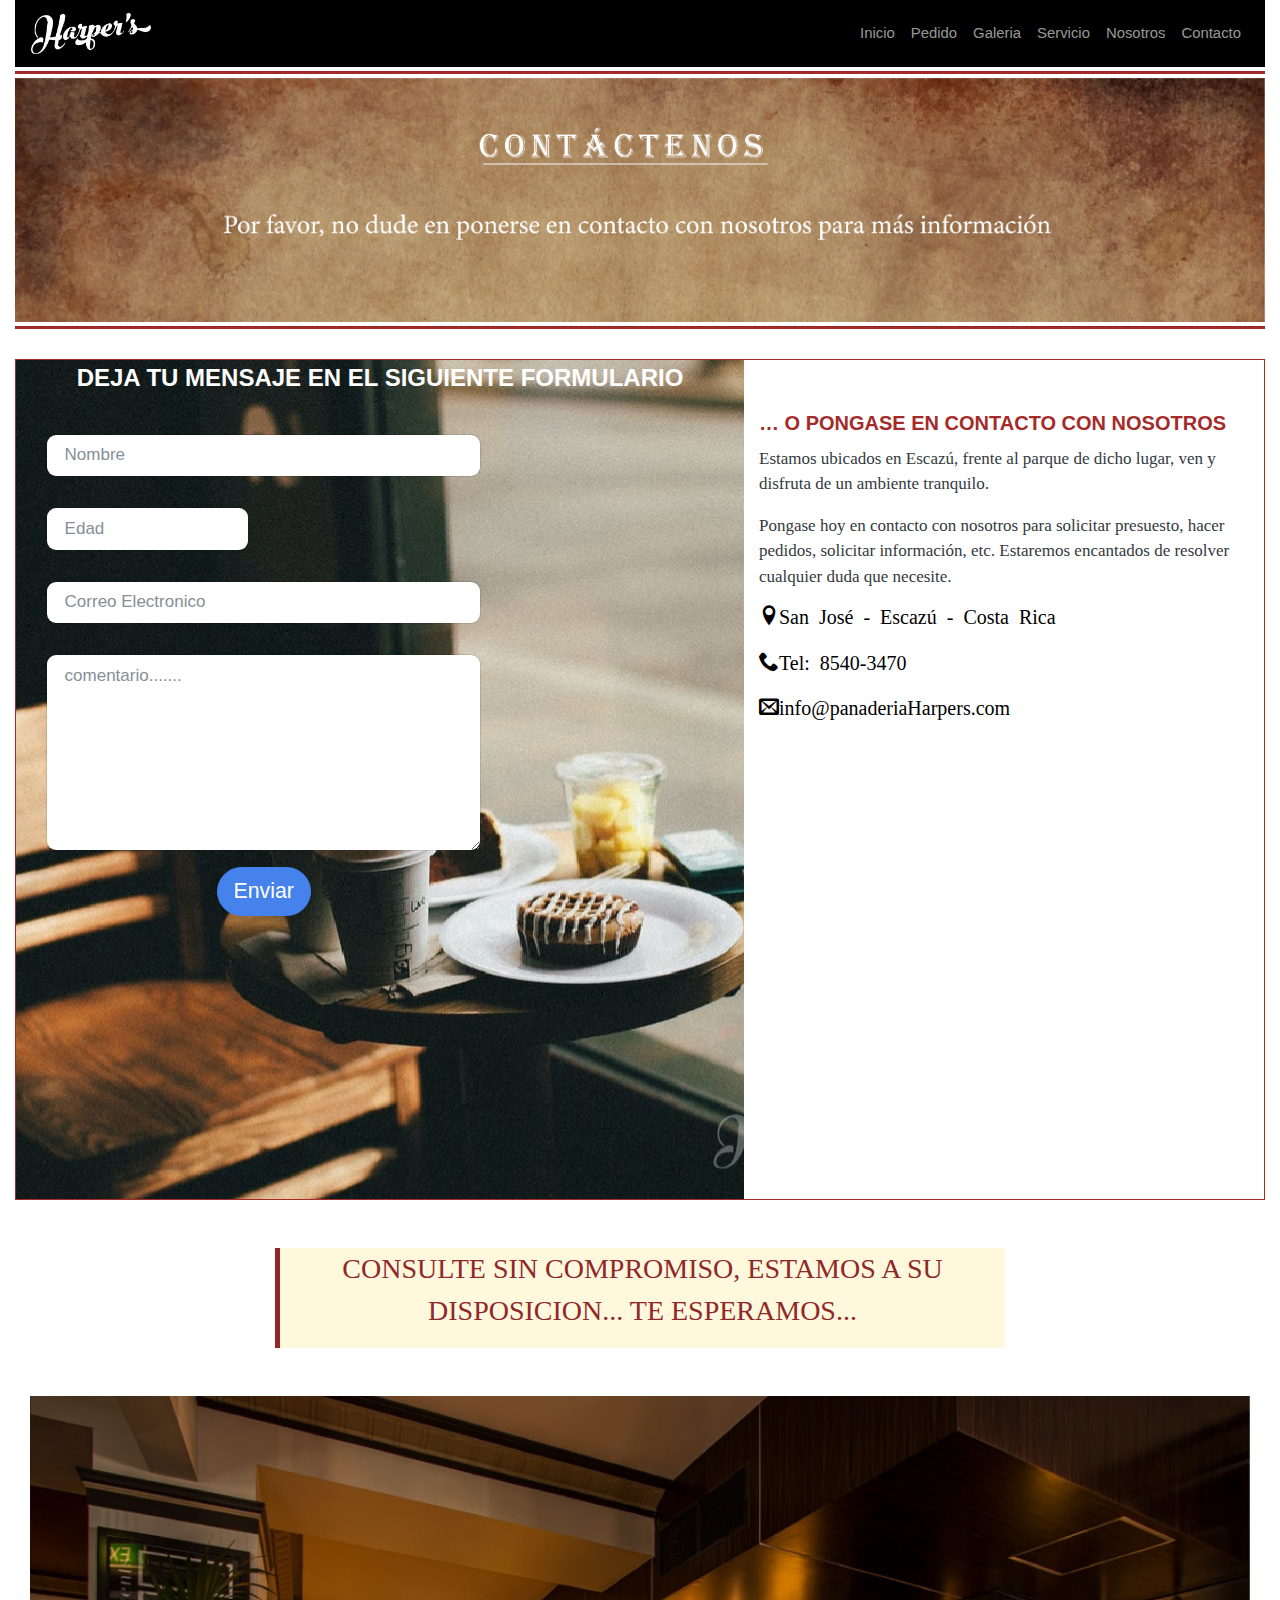
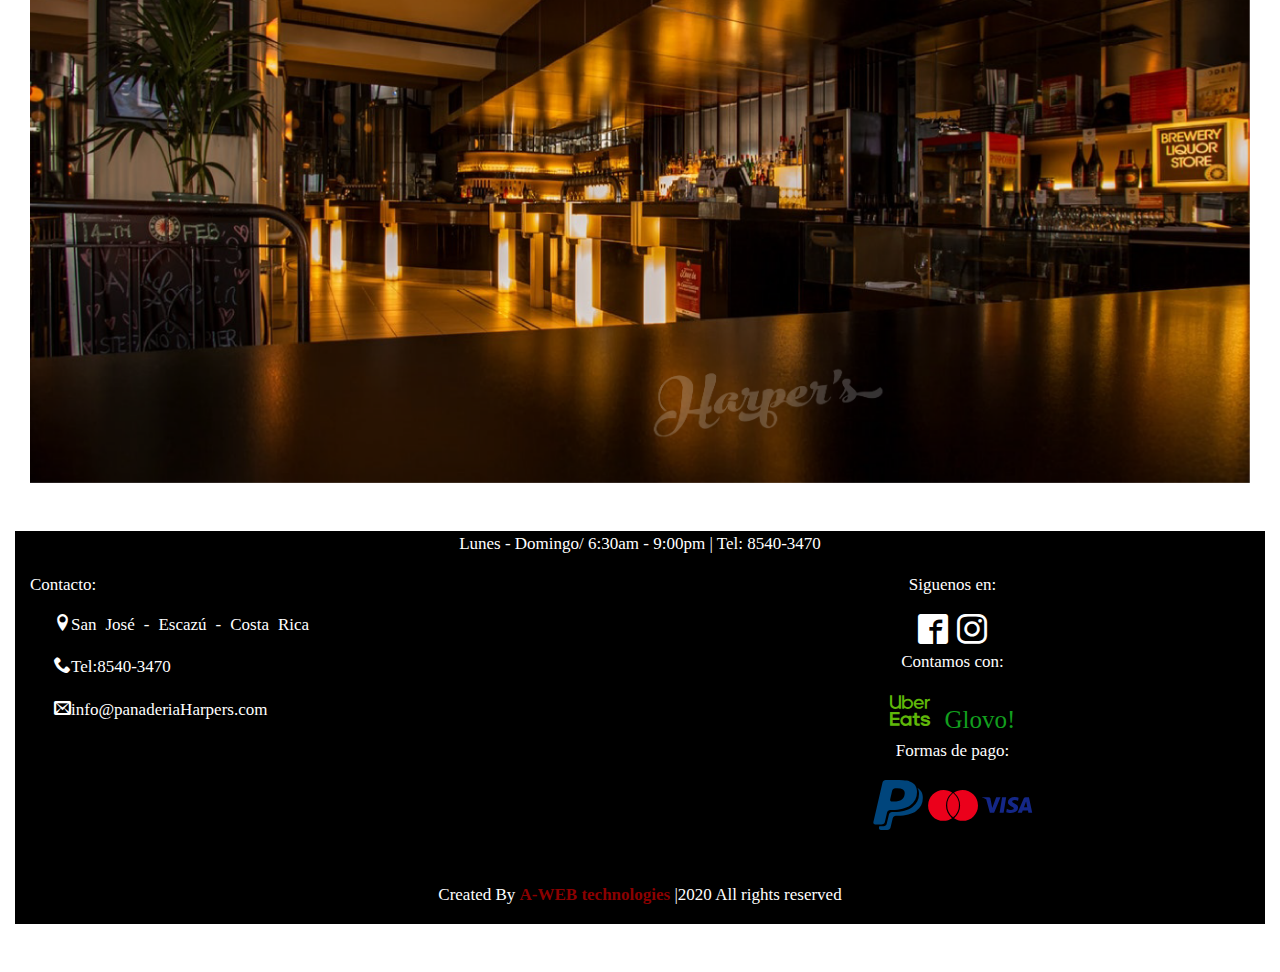
==== src/main/resources/static/contacto.html @ 95c624a9 "Commit del codigo del repositorio 1" ====
<!DOCTYPE html>
<html lang="en">

    <head>
        <meta charset="UTF-8">
        <meta name="viewport" content="width=device-width, initial-scale=1.0">
        <meta name="author" content="Adrián Bonilla Carrión">
        <meta name="keywords" lang="es" content="panaderia, postres, cafeteria">
        <title>Panaderia </title>
        <link rel="stylesheet" href="css/bootstrap.min.css">
        <link rel="stylesheet" href="css/contacto.css">
        <link rel="stylesheet" href="fonts/style.css">
        <link href="https://fonts.googleapis.com/css2?family=Sirin+Stencil&family=Vast+Shadow&display=swap" rel="stylesheet">
        <link rel="stylesheet" href="js/formulario.js">

    </head>
    <body>
        <div class="container-fluid justify-content-center">
            <!--Menu-->
            <nav class="navbar navbar-expand-lg navbar-dark badge-dark ">
                <a class="navbar-brand" href="#"><img src="img/logo.png" alt="logo" class="logo-brand"></a>
                <button class="navbar-toggler" type="button" data-toggle="collapse" data-target="#navbarSupportedContent"
                        aria-controls="navbarSupportedContent" aria-expanded="false" aria-label="Toggle navigation">
                    <span class="navbar-toggler-icon"></span>
                </button>
                <div class="collapse navbar-collapse" id="navbarSupportedContent">
                    <ul class="navbar-nav ml-auto">
                        <li class="nav-item">
                            <a class="nav-link" href="index.html" id="inicio">Inicio</a>
                        </li>
                        <li class="nav-item">
                            <a class="nav-link" href="pedido.html" id="Pedido">Pedido</a>
                        </li>
                        <li class="nav-item">
                            <a class="nav-link" href="galeria.html" id="galeria">Galeria</a>
                        </li>
                        <li class="nav-item">
                            <a class="nav-link" href="servicio.html" id="servicio">Servicio</a>
                        </li>
                        <li class="nav-item">
                            <a class="nav-link" href="nosotros.html" id="nosotros">Nosotros</a>
                        </li>
                        <li class="nav-item">
                            <a class="nav-link" href="contacto.html" id="contacto">Contacto</a>
                        </li>
                    </ul>
                </div>
            </nav>
            <hr>
            <!--Fin del menu-->
            <header>
                <div class="row">
                    <div class="col-12">
                        <div class="titulo">
                            <img src="img/contactenos.png" alt="textura">
                        </div>
                    </div>
                </div>
            </header>
            <hr>
            <br>
            <div class="container-fluid">
                <div class="row marco">
                    <div class="col-lg-7" style="background-image: url(img/desk.jpg); width: 100%;">
                        <div class="well well-sm">
                            <form class="form-horizontal text-center" method="post" name="fvalida">
                                <fieldset>
                                    <legend style="color: #fff; font-weight: bold;">DEJA TU MENSAJE EN EL SIGUIENTE FORMULARIO</legend>

                                    <div class="form-group">
                                        <div class="col-md-8 justify-content-center">
                                            <input name="nombre" type="text" placeholder="Nombre" class="form-control">
                                        </div>
                                    </div>
                                    <div class="form-group">
                                        <div class="col-md-4">
                                            <input type="text" name="edad" maxlength="2" placeholder="Edad" class="form-control">
                                        </div>
                                    </div>

                                    <div class="form-group">
                                        <div class="col-md-8">
                                            <input name="usuario" type="text" placeholder="Correo Electronico" class="form-control">
                                        </div>
                                    </div>

                                    <div class="form-group">
                                        <div class="col-md-8">
                                            <textarea class="form-control"  name="comentario" placeholder="comentario......." rows="7"></textarea>
                                        </div>
                                    </div>
                                    <div class="form-group">
                                        <div class="col-md-8 text-center">
                                            <input type="button" id="botonEnvio" class="btn btn-primary btn-lg" value="Enviar" onclick="valida_Datos()"></input>
                                        </div>
                                    </div>
                                </fieldset>
                            </form>
                        </div>
                    </div>

                    <div class="col-lg-5 mt-5 justify-content-start">
                        <legend class=" header">… O PONGASE EN CONTACTO CON NOSOTROS</legend>
                        <p>Estamos ubicados en Escazú, frente al parque de dicho lugar, ven y disfruta de un ambiente tranquilo.</p>
                        <p>Pongase hoy en contacto con nosotros para solicitar presuesto, hacer pedidos, solicitar información, etc. Estaremos encantados de resolver cualquier duda que necesite.</p>
                        <span class="icon-location text-center d-flex iconosnegros"> San José - Escazú - Costa Rica </span>
                        <br>
                        <span class="icon-phone text-center d-flex iconosnegros">  Tel: 8540-3470</span>
                        <br>
                        <span class="icon-envelop text-center d-flex  iconosnegros">  info@panaderiaHarpers.com </span>
                        <br>
                        <iframe src="https://www.google.com/maps/embed?pb=!1m18!1m12!1m3!1d3930.1677699401207!2d-84.14722678448962!3d9.919981692906058!2m3!1f0!2f0!3f0!3m2!1i1024!2i768!4f13.1!3m3!1m2!1s0x8fa0fdf7184600a3%3A0xa84bedf763f8aad9!2sPanaderia%20y%20Reposteria%20HARPER&#39;S!5e0!3m2!1ses-419!2scr!4v1606435968899!5m2!1ses-419!2scr" width="100%" height="450" frameborder="0" style="border:0;" allowfullscreen="" aria-hidden="false" tabindex="0"></iframe>
                    </div>
                </div>
                <section>
                    <div class="row mt-5">
                        <div class="col-lg-7 m-auto cajaTexto">
                            <p class="d-flex justify-content-center text-center ">CONSULTE SIN COMPROMISO, ESTAMOS A SU DISPOSICION... TE ESPERAMOS...</p>
                        </div>
                    </div>
                </section>
                <div class="row mt-5">
                    <div class="col-lg-12">
                        <img src="img/fondoContacto.png" alt="fondo" width="100%">
                    </div>
                </div>
            </div>

            <!--inicio del footer-->
            <section class="footer container-fluid mt-5 mb-5">
                <div class="row mt-5">
                    <div class="col-lg-12 col-md-12 col-sm-12 col-12">
                        <p class="horario">Lunes - Domingo/ 6:30am - 9:00pm | Tel: 8540-3470</p>
                    </div>
                </div>
                <div class="row">
                    <div class="col-lg-6 col-md-6 col-sm-6 col-12 text-center align-content-between textoFooter">
                        <p class="text-left">Contacto:</p> 
                        <span class="icon-location ubicacion text-center d-flex ml-4">  San José - Escazú - Costa Rica </span>
                        <br>
                        <span class="icon-phone ubicacion text-center d-flex ml-4">  Tel:8540-3470</span>
                        <br>
                        <span class="icon-envelop ubicacion text-center d-flex ml-4">  info@panaderiaHarpers.com </span>
                    </div>
                    <div class="col-lg-6 col-md-6 col-sm-6 col-12 text-center align-content-between textoFooter">
                        <p>Siguenos en:</p> 
                        <a href="https://www.facebook.com/profile.php?id=100094692098319_text=true&width=500" target="_blank">
                            <span class="icon-facebook2"></span>
                        </a>
                        <a href="https://www.instagram.com/_harpers/"><span 
                                class="icon-instagram"></span></a> 
                        <p>Contamos con:</p>
                        <a href="#"><span class="icon-ubereats mb-5"></span></a>
                        <a href="#"><span class="glovo mb-5">Glovo!</span></a>
                        <p>Formas de pago:</p>
                        <a href="#"><span class="icon-paypal mb-5" style="font-size: 50px;"></span></a>
                        <a href="#"><span class="icon-mastercard mb-5"  style="font-size: 50px;"></span></a>
                        <a href="#"><span class="icon-visa mb-5"  style="font-size: 50px;"></span></a>
                    </div>
                </div>
                <div class="row mt-5">
                    <div class="col-12">
                        <p class="credito ">Created By <b style="color: darkred;">A-WEB technologies  </b>|2020 All rights reserved</p>
                    </div>
                </div>
            </section>
            <!--Fin del footer-->  
        </div>
        <script src="js/formulario.js"></script>
        <script src="js/jquery-3.3.1.min.js"></script>
        <script src="js/popper.min.js"></script>
        <script src="js/bootstrap.min.js"></script>
    </body>
</html>
---- src/main/resources/static/css/contacto.css ----
hr{
    margin-top: 4px;
    margin-bottom: 4px;
    background-color: brown;
    height: 2px;
}
/*Menu*/
.navbar{
    background-color: #000;
    min-height: 50px;
}
.nav-link{
    color: #ffffff;
}
.logo-brand{
    min-width: 120px;
    max-width: 10px;
}
.navbar-toggler:focus{
    outline:none;
}
/*cierre del menu*/
/*Inicio del header*/
.titulo img{
  width: 100%;
}
/*fin del header*/
.header {
    color: brown;
    font-size: 20px;
    font-weight: bold;
}
.bigicon {
    font-size: 35px;
    color: #36A0FF;
}
.marco{
    border: 1px solid brown;
}
.form-control{
    border-radius: 10px;
    margin-top: 30px;
}
.humano{
  size: 25px;
  color: #fff;
  font-weight: bold;
}

.iconosnegros{
    color: #000;
    font-weight: bold;
    font-size: 20px;
}

.cajaTexto{
  background-color: cornsilk;
  border-left: 5px solid #902729;
}
.cajaTexto p{
  font-size: 28px;
  color: #902729;
}


/*footer*/
.footer{
    background-color: black;
  }
  .horario{
    color: #fff;
    text-align: center;
  }
  .textoFooter{
    color: #fff;
  }
  .ubicacion{
    color: #fff;
  }
  .icon-facebook2::before {
    color: #fff;
   font-size: 30px;
   margin-right: 5px;
  }
  .icon-instagram::before {
    color: #fff;
   font-size: 30px;
  }
  .glovo{
    color: rgb(18, 158, 30);
    font-size: 25px;
    font-family: bold;
  }
  .icon-ubereats{
    font-size: 40px;
    margin-right: 10px;
  }
  .credito{
    color: #fff;
    text-align: center;
  }
---- src/main/resources/static/fonts/style.css ----
@font-face {
  font-family: 'icomoon';
  src:  url('icomoon.eot?p1af0n');
  src:  url('icomoon.eot?p1af0n#iefix') format('embedded-opentype'),
    url('icomoon.ttf?p1af0n') format('truetype'),
    url('icomoon.woff?p1af0n') format('woff'),
    url('icomoon.svg?p1af0n#icomoon') format('svg');
  font-weight: normal;
  font-style: normal;
  font-display: block;
}

[class^="icon-"], [class*=" icon-"] {
  /* use !important to prevent issues with browser extensions that change fonts */
  font-family: 'icomoon' !important;
  speak: never;
  font-style: normal;
  font-weight: normal;
  font-variant: normal;
  text-transform: none;
  line-height: 1;

  /* Better Font Rendering =========== */
  -webkit-font-smoothing: antialiased;
  -moz-osx-font-smoothing: grayscale;
}

.icon-database:before {
  content: "\e903";
}
.icon-pencil:before {
  content: "\e907";
}
.icon-phone:before {
  content: "\e942";
}
.icon-envelop:before {
  content: "\e945";
}
.icon-location:before {
  content: "\e947";
}
.icon-user:before {
  content: "\e971";
}
.icon-truck:before {
  content: "\e9b0";
}
.icon-facebook2:before {
  content: "\ea91";
}
.icon-instagram:before {
  content: "\ea92";
}
.icon-mastercard:before {
  content: "\e904";
  color: #eb001b;
}
.icon-paypal:before {
  content: "\e906";
  color: #00457c;
}
.icon-ubereats:before {
  content: "\e902";
  color: #5fb709;
}
.icon-visa:before {
  content: "\e905";
  color: #142787;
}
.icon-cake:before {
  content: "\e901";
}
.icon-regalo1:before {
  content: "\e900";
}
.icon-hour-glass:before {
  content: "\1f54f";
}
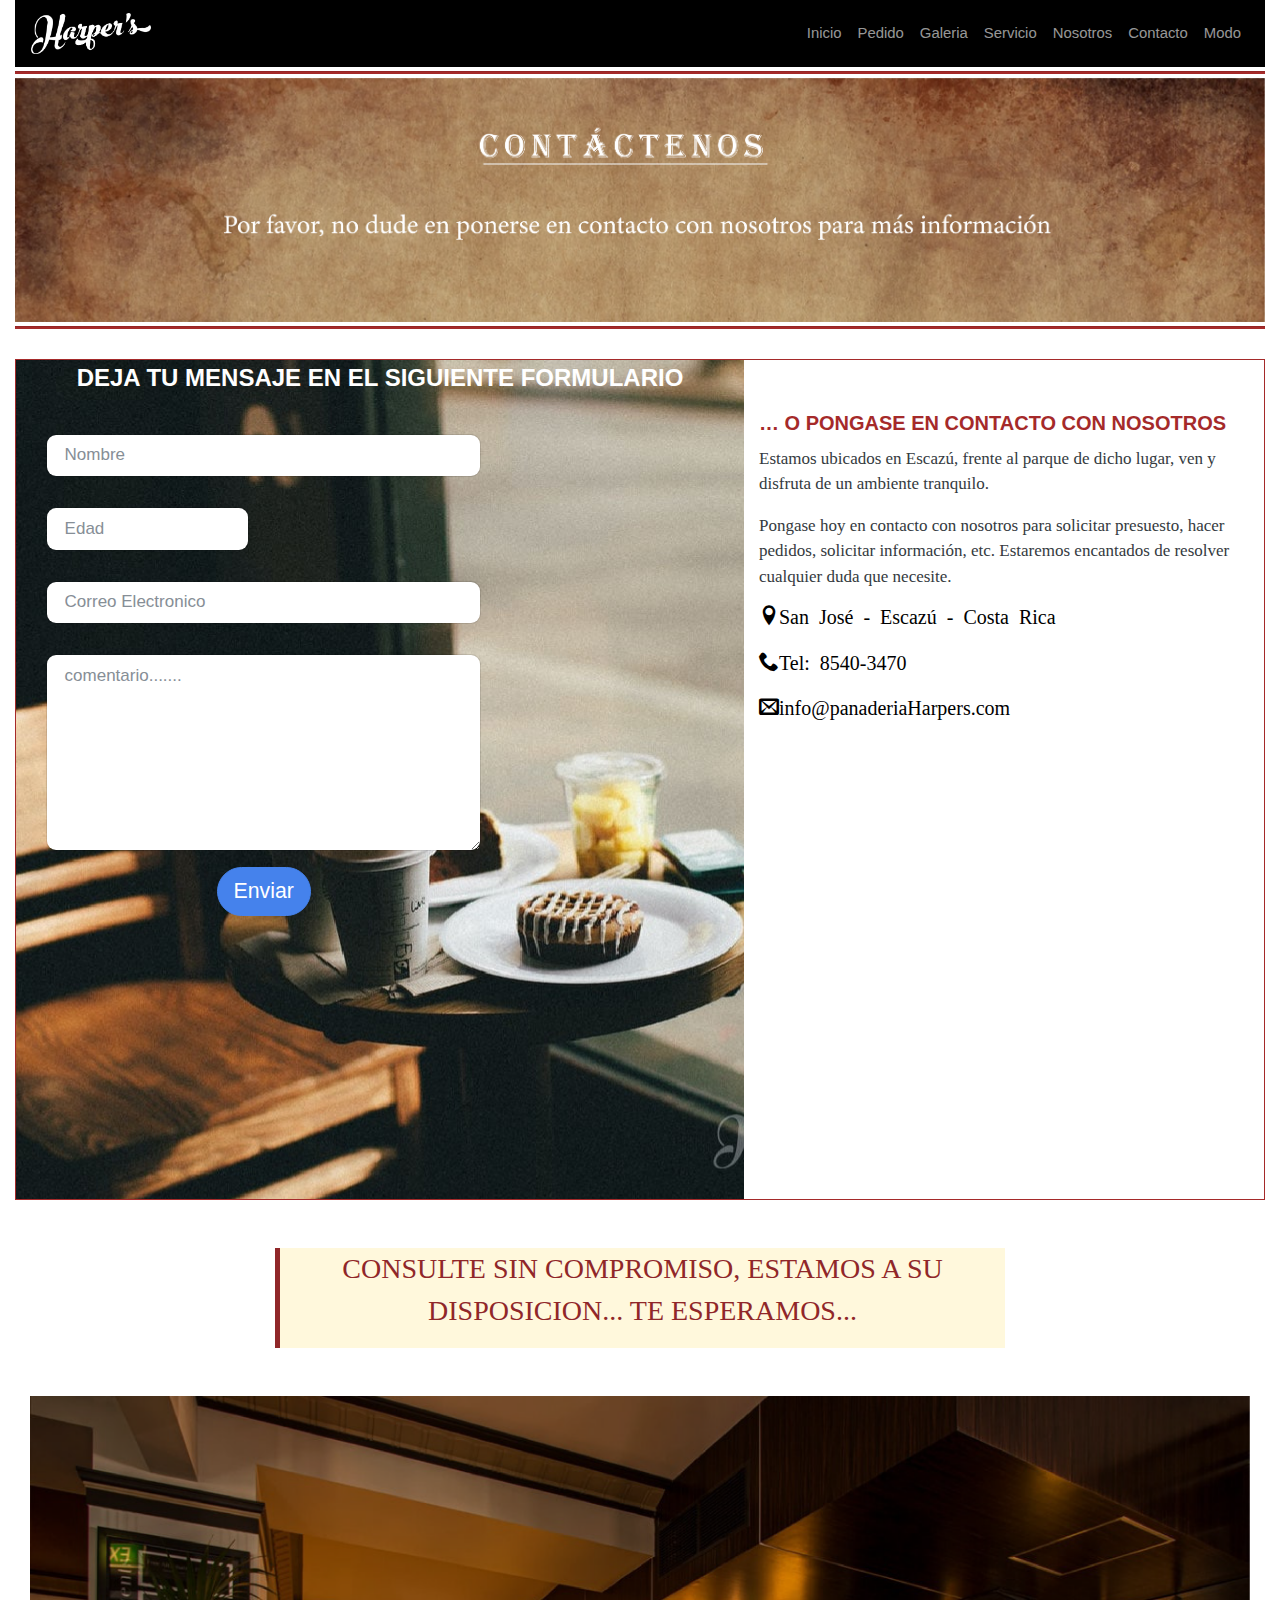
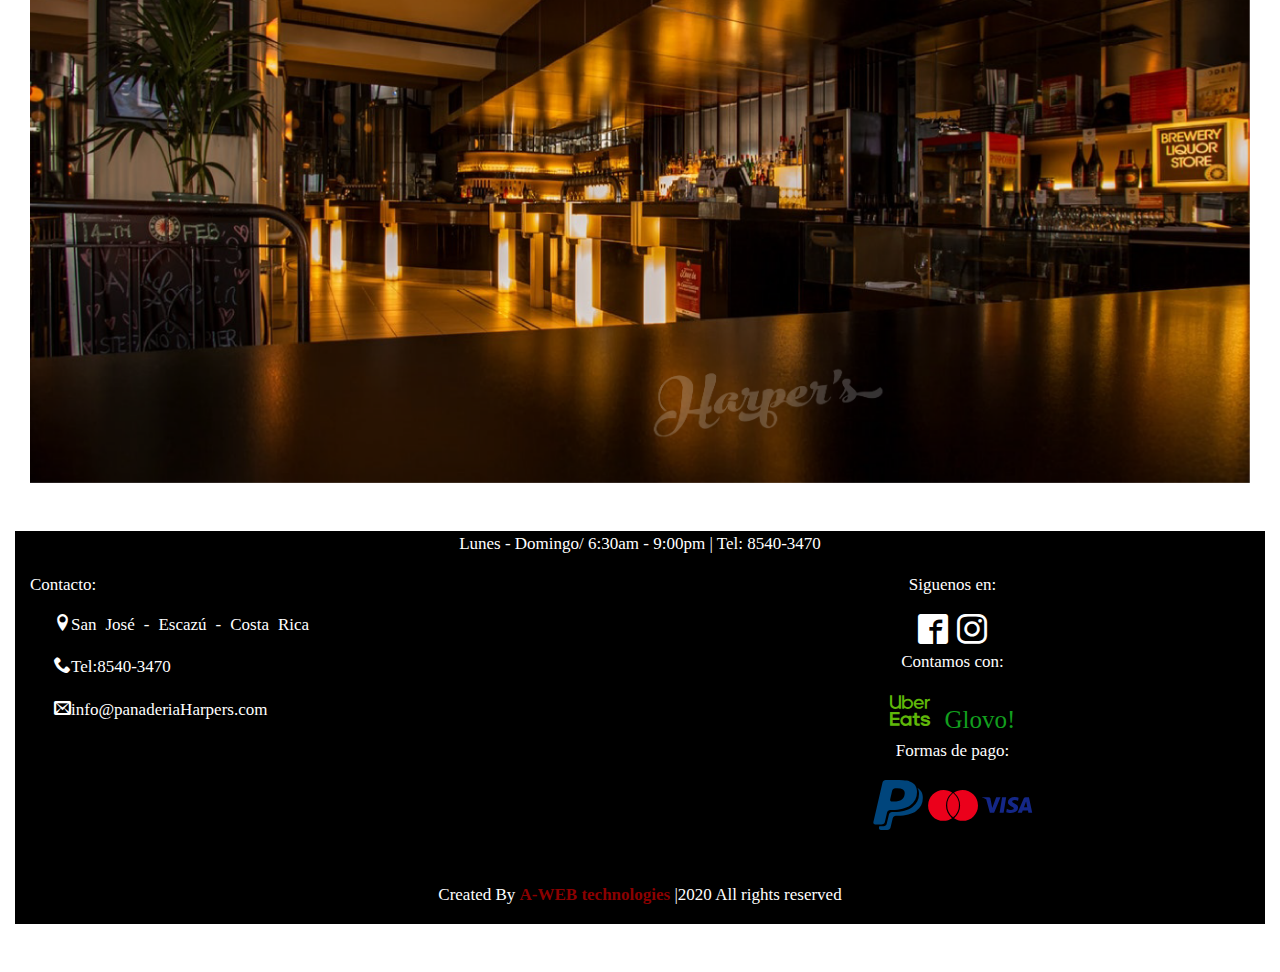
==== commit cd40878b: "Commit: Se agrega el acceso a la seleccion de modo" ====
--- a/src/main/resources/static/contacto.html
+++ b/src/main/resources/static/contacto.html
@@ -42,6 +42,9 @@
                         </li>
                         <li class="nav-item">
                             <a class="nav-link" href="contacto.html" id="contacto">Contacto</a>
+                        </li>
+                        <li class="nav-item">
+                            <a class="nav-link" href="eleccionModos.html" id="modo">Modo</a>
                         </li>
                     </ul>
                 </div>
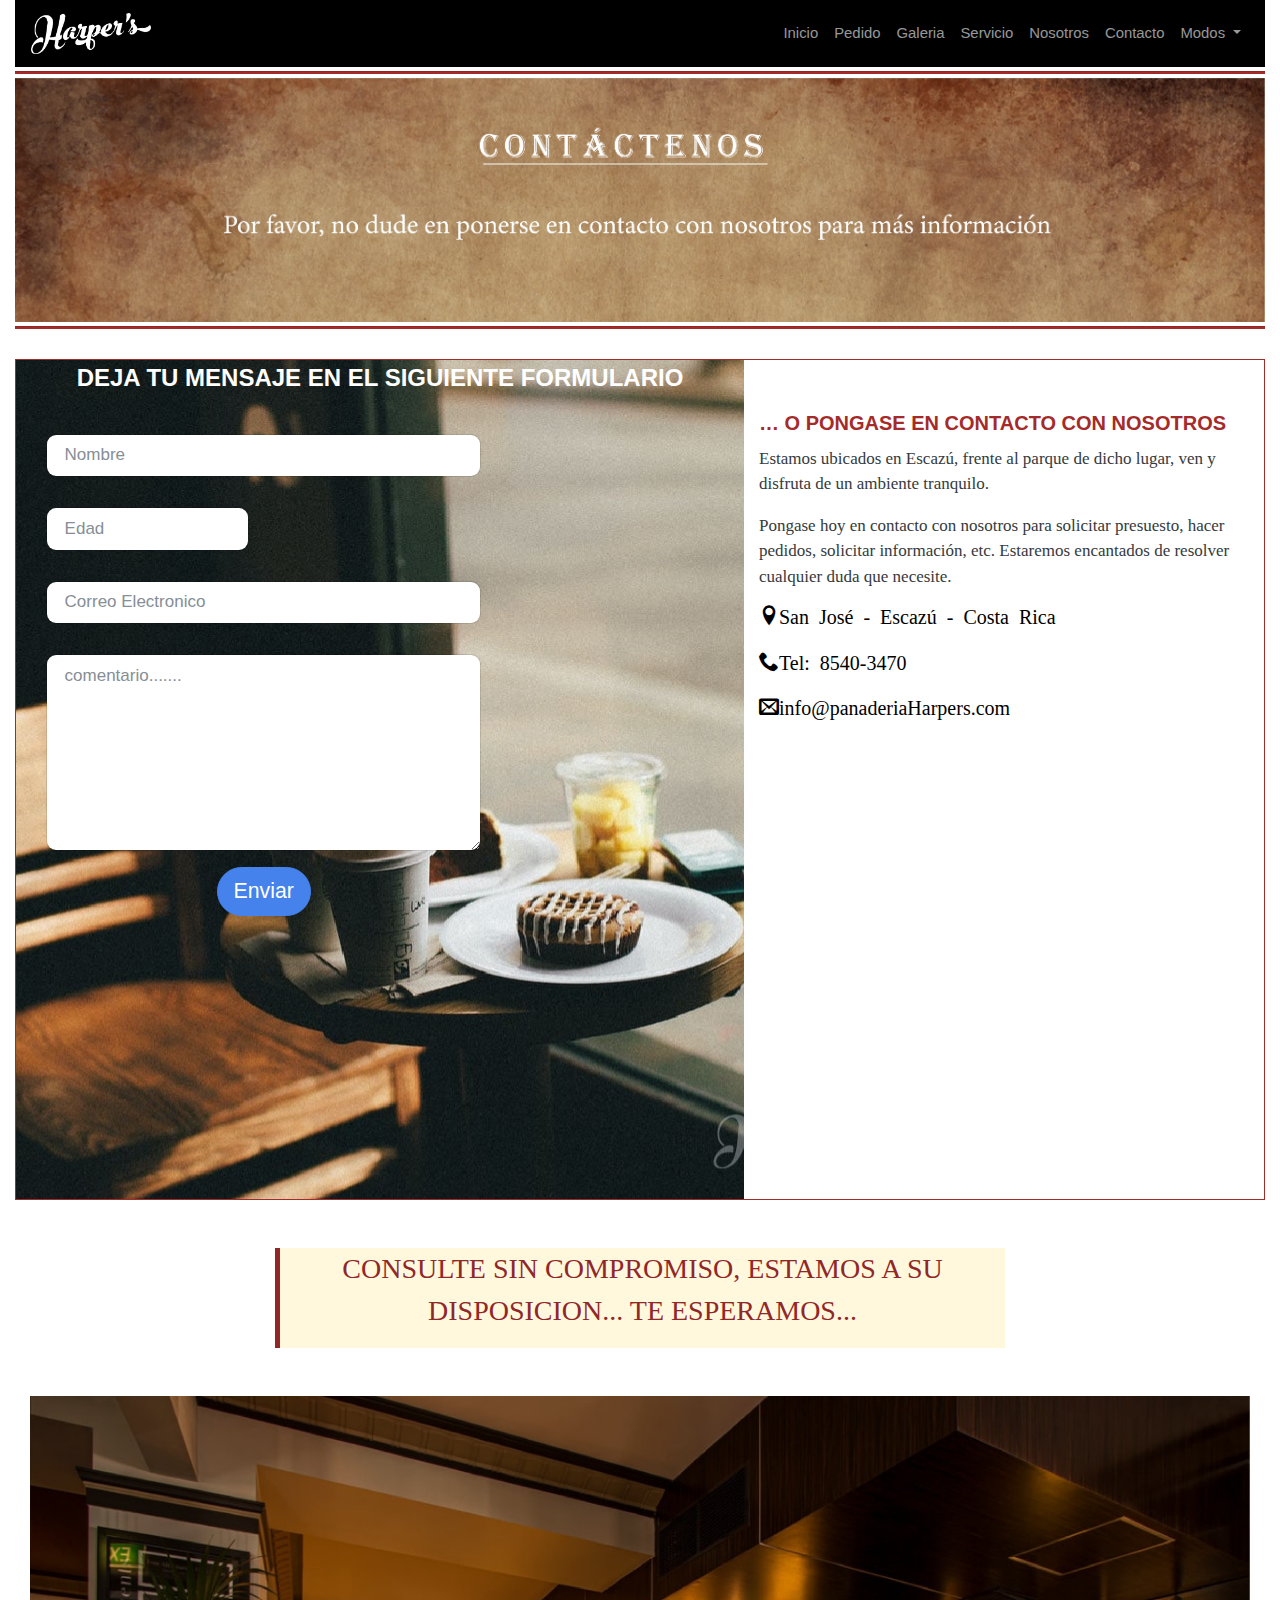
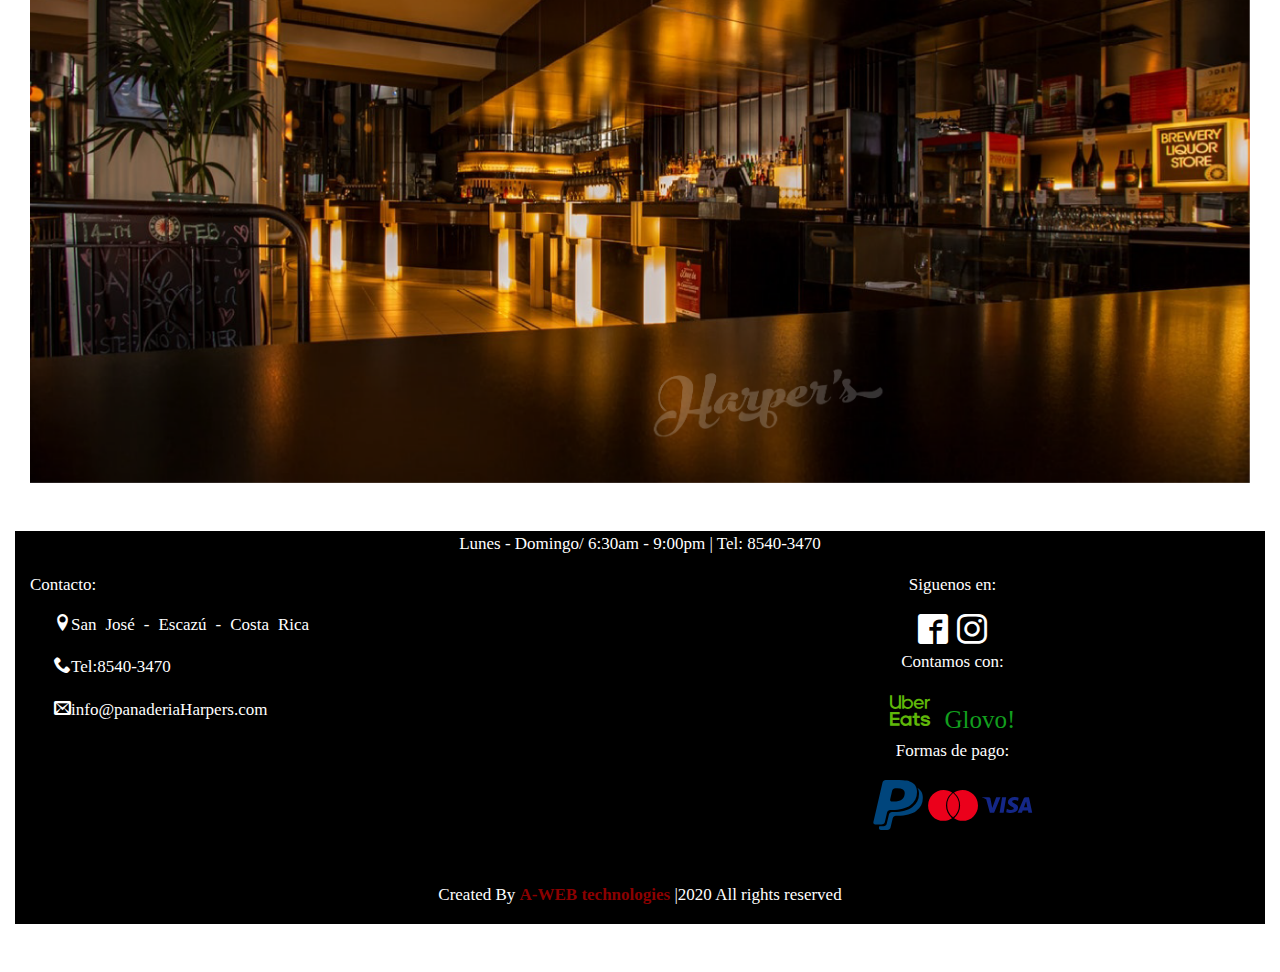
==== commit a9d53e27: "Commit: Se modifica el acceso a la seleccion de modo" ====
--- a/src/main/resources/static/contacto.html
+++ b/src/main/resources/static/contacto.html
@@ -43,8 +43,14 @@
                         <li class="nav-item">
                             <a class="nav-link" href="contacto.html" id="contacto">Contacto</a>
                         </li>
-                        <li class="nav-item">
-                            <a class="nav-link" href="eleccionModos.html" id="modo">Modo</a>
+                        <li class="nav-item dropdown">
+                            <a class="nav-link dropdown-toggle" href="#" id="navbarDropdown" role="button" data-toggle="dropdown" aria-haspopup="true" aria-expanded="false">
+                                Modos
+                            </a>
+                            <div class="dropdown-menu" aria-labelledby="navbarDropdown">
+                                <a class="dropdown-item" href="inicioADMIN.html">Admin</a>
+                                <a class="dropdown-item" href="index.html">Usuario</a>
+                            </div>
                         </li>
                     </ul>
                 </div>
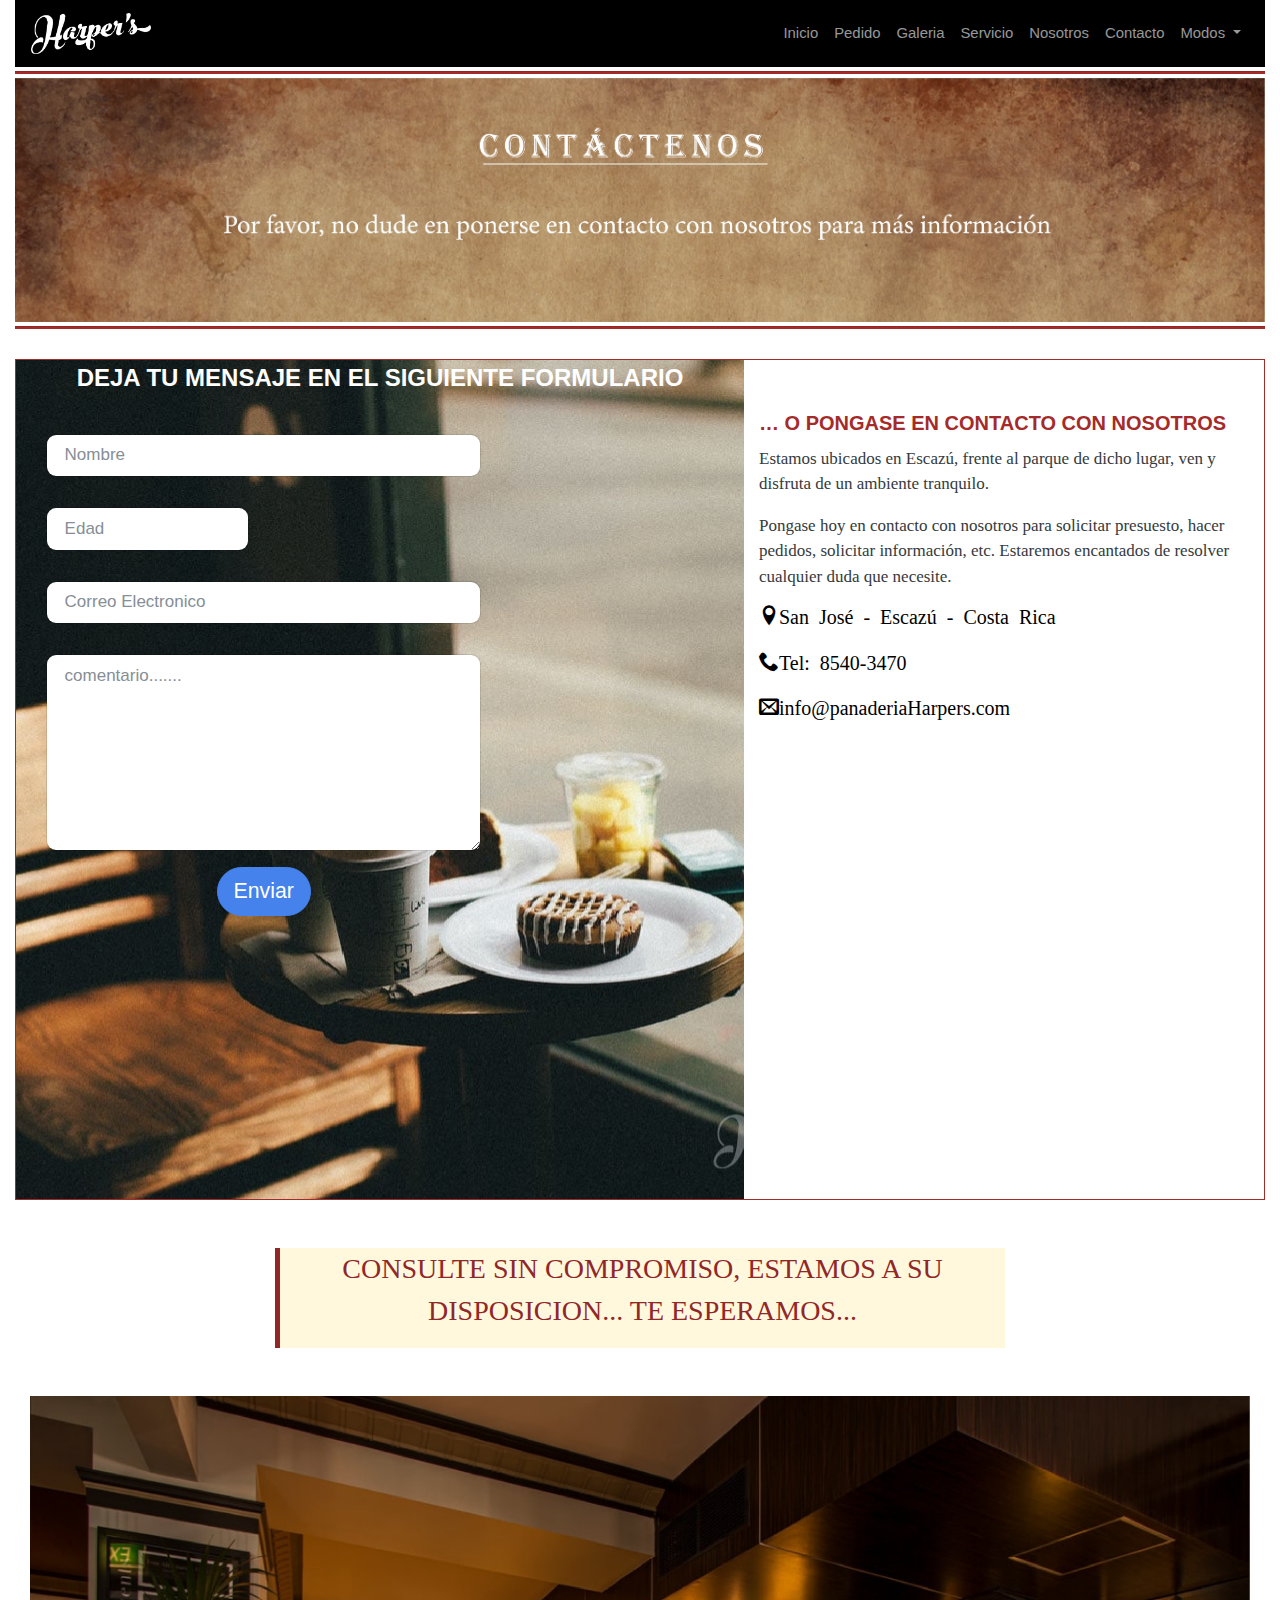
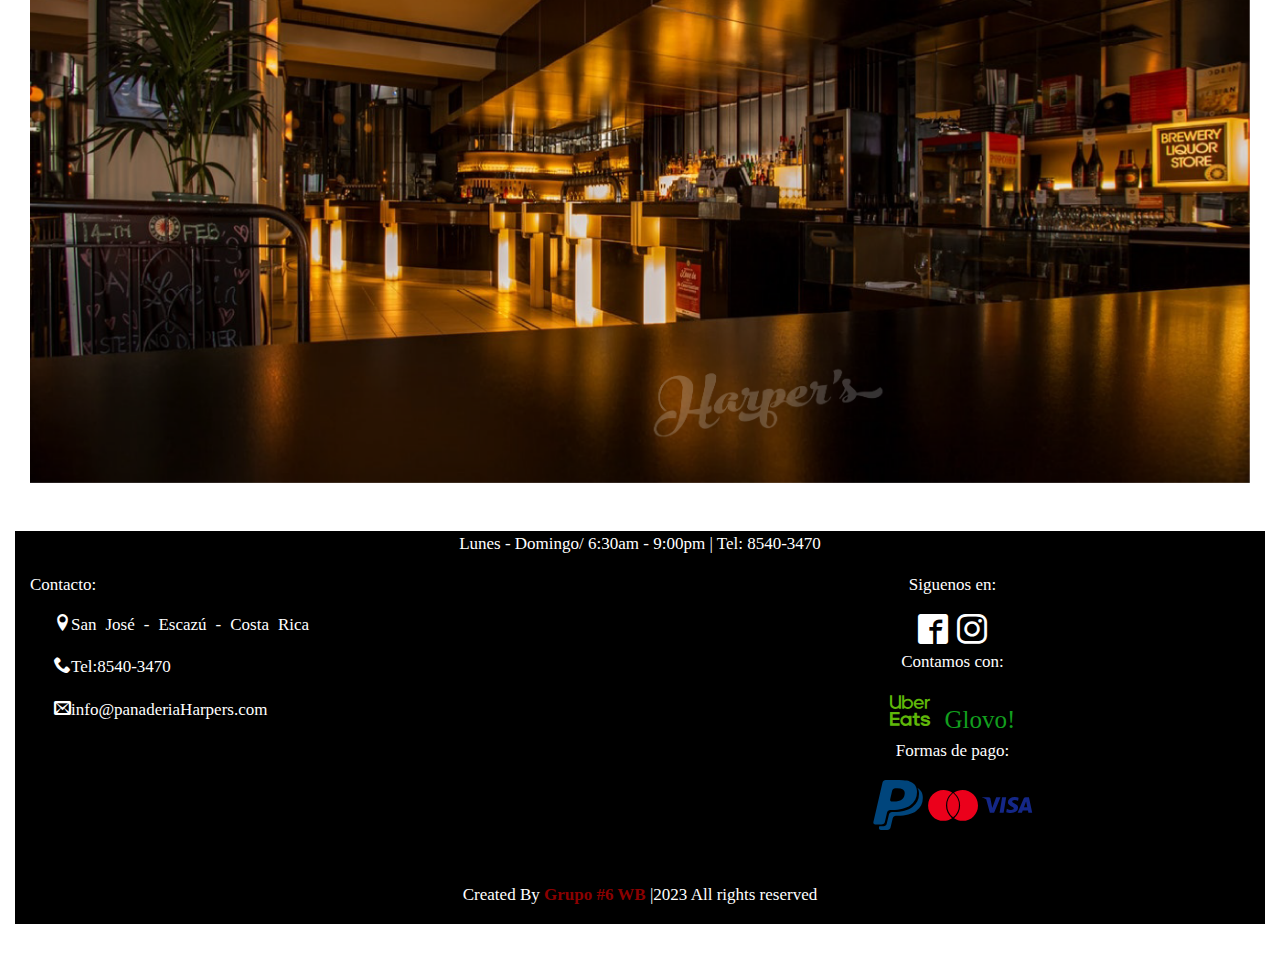
==== commit cc567028: "Commit: Final" ====
--- a/src/main/resources/static/contacto.html
+++ b/src/main/resources/static/contacto.html
@@ -169,7 +169,7 @@
                 </div>
                 <div class="row mt-5">
                     <div class="col-12">
-                        <p class="credito ">Created By <b style="color: darkred;">A-WEB technologies  </b>|2020 All rights reserved</p>
+                        <p class="credito ">Created By <b style="color: darkred;">Grupo #6 WB  </b>|2023 All rights reserved</p>
                     </div>
                 </div>
             </section>
